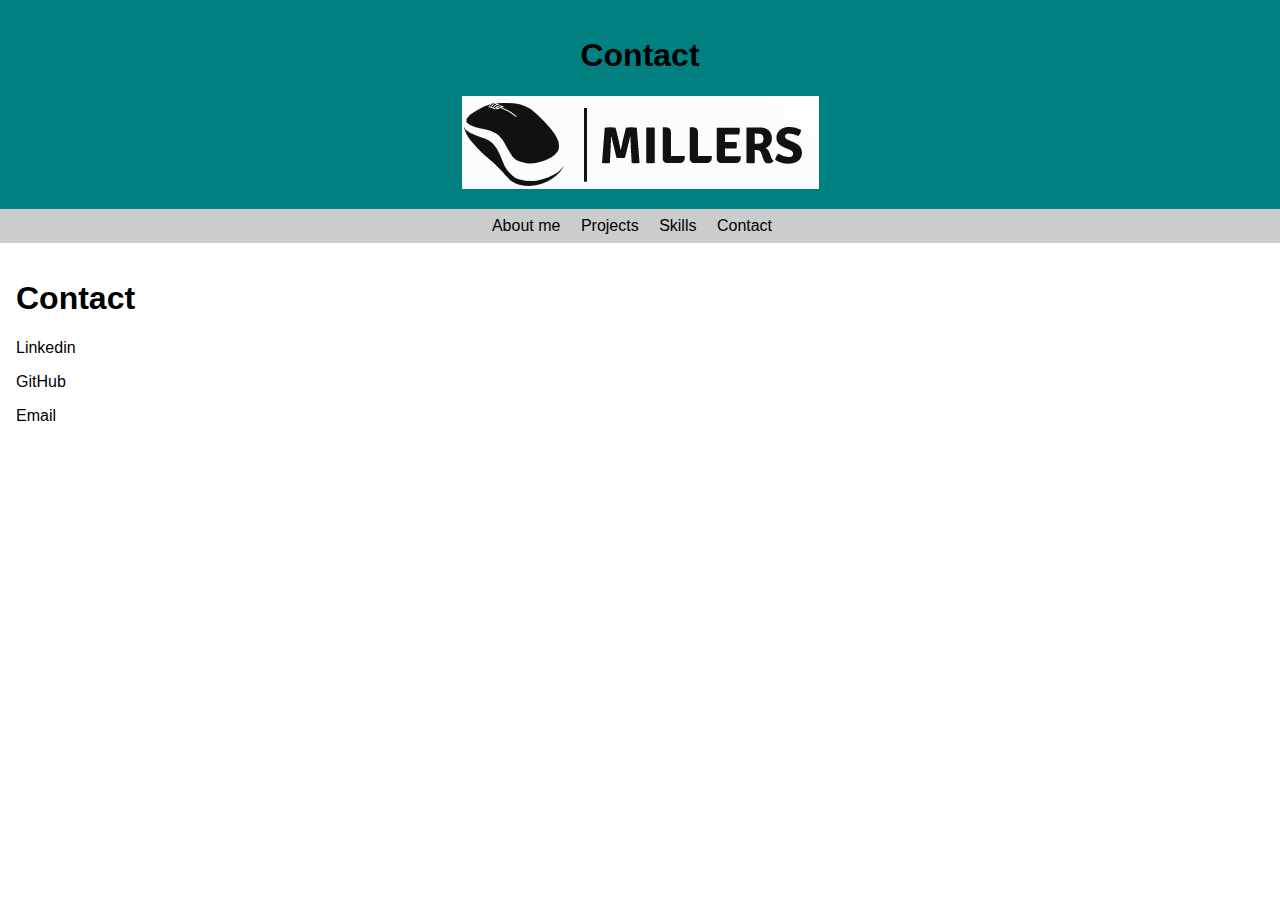
==== contact.html @ 632b0dec "added contacts page" ====
<!DOCTYPE html>
<html>
  <head>
    <title>Contact</title>
    <link rel="stylesheet" href="./style.css">
 </head>
  <body>
    <header>
      <h1>Contact</h1>
      <img class="logo" src="./resources/images/Logo.png">
    </header>
    <nav>
      <ul>
        <li><a href="index.html#about-me">About me</a></li>
        <li><a href="index.html#projects">Projects</a></li>
        <li><a href="index.html#skills">Skills</a></li>
        <li><a href="contact.html">Contact</a></li>
      </ul>
    </nav>
    <main>
      <div id="contact">
        <h1>Contact</h1>
        <p>Linkedin</p>
        <p>GitHub</p>
        <p>Email</p>
      </div>
    </main>
    <footer id="footer">
      <p>Copyright © 2023 Ben Miller</p>
    </footer>
  </body>
</html>
---- style.css ----
body {
    font-family: Arial, sans-serif;
    margin: 0;
    padding: 0;;
  }
  
  header {
    background-color: #008080;
    color: black;
    padding: 1em;
    text-align: center;
  }
  
  nav {
    background-color: #cccccc;
    padding: 0.5em;
    text-align: center;
  }
  
  nav ul {
    list-style-type: none;
    margin: 0;
    padding: 0;
  }
  
  nav li {
    display: inline-block;
    margin-right: 1em;
  }
  
  nav a {
    color: black;
    text-decoration: none;
  }
  
  main {
    padding: 1em;
  }
  
  div {
    margin-bottom: 1em;
  }


  
  footer {
    color: white;
    padding: 0.5em;
    text-align: center;
  }
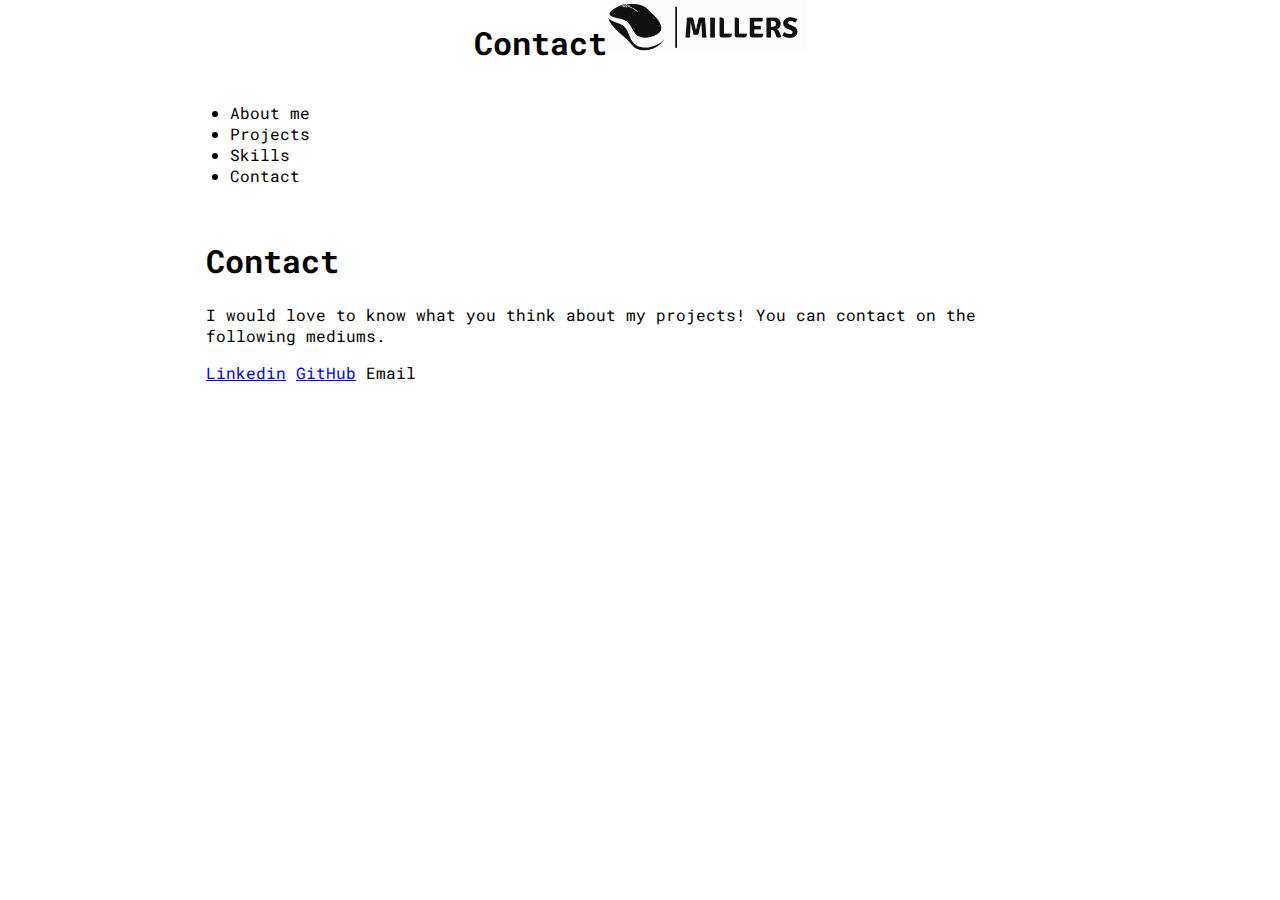
==== commit bf428799: "added some styling" ====
--- a/contact.html
+++ b/contact.html
@@ -7,7 +7,9 @@
   <body>
     <header>
       <h1>Contact</h1>
-      <img class="logo" src="./resources/images/Logo.png">
+      <a href="index.html">
+        <img class="logo" src="./resources/images/Logo.png">
+      </a>
     </header>
     <nav>
       <ul>
@@ -18,12 +20,15 @@
       </ul>
     </nav>
     <main>
-      <div id="contact">
+      <section id="contact">
         <h1>Contact</h1>
-        <p>Linkedin</p>
-        <p>GitHub</p>
-        <p>Email</p>
-      </div>
+        <p>I would love to know what you think about my projects! You can contact on the following mediums.</p>
+        <div>
+            <a href="https://www.linkedin.com/in/benjamin-m-8a7794124/">Linkedin</a>
+            <a href="https://github.com/Milleerrr?tab=repositories">GitHub</a>
+            <a herf="mailto:windymiller3@yahoo.co.uk">Email</a>
+        </div>
+      </section>
     </main>
     <footer id="footer">
       <p>Copyright © 2023 Ben Miller</p>
--- a/style.css
+++ b/style.css
@@ -1,30 +1,37 @@
+@import url('https://fonts.googleapis.com/css2?family=Roboto+Mono&display=swap');
+
+html {
+  font-family: 'Roboto Mono', monospace;
+}
+
 body {
-    font-family: Arial, sans-serif;
-    margin: 0;
-    padding: 0;;
+    max-width: 900px;
+    margin: 0 auto;
+    display: flex;
+    flex-direction: column; 
+  }
+
+  header {
+    display: flex;
+    justify-content: center;
+  }
+
+  nav {
+    display: flex;
+    align-items: center;
+    padding: var(--spacing-3) 0;
   }
   
-  header {
-    background-color: #008080;
-    color: black;
-    padding: 1em;
-    text-align: center;
-  }
-  
-  nav {
-    background-color: #cccccc;
-    padding: 0.5em;
-    text-align: center;
-  }
-  
-  nav ul {
+  .navigation-items {
+    display: flex;
     list-style-type: none;
+    padding: 0;
+    align-items: center;
     margin: 0;
-    padding: 0;
+    margin-left: auto;
   }
   
   nav li {
-    display: inline-block;
     margin-right: 1em;
   }
   
@@ -33,6 +40,10 @@
     text-decoration: none;
   }
   
+  .logo {
+    width: 200px;
+  }
+
   main {
     padding: 1em;
   }
@@ -40,8 +51,6 @@
   div {
     margin-bottom: 1em;
   }
-
-
   
   footer {
     color: white;
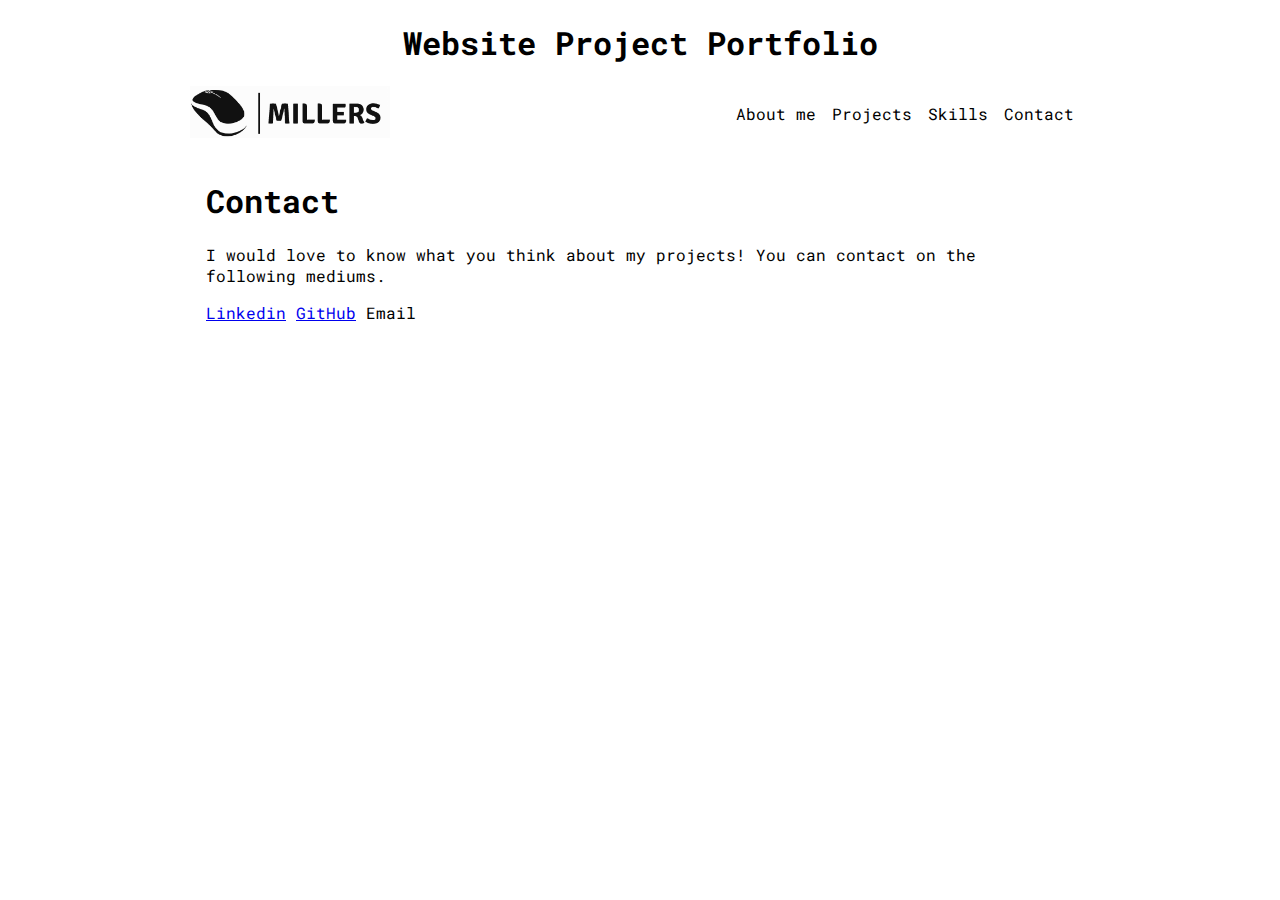
==== commit f948dc52: "updated contact.html" ====
--- a/contact.html
+++ b/contact.html
@@ -6,13 +6,13 @@
  </head>
   <body>
     <header>
-      <h1>Contact</h1>
-      <a href="index.html">
+      <h1>Website Project Portfolio</h1>
+    </header>
+    <nav>
+      <a href="#">
         <img class="logo" src="./resources/images/Logo.png">
       </a>
-    </header>
-    <nav>
-      <ul>
+      <ul class="navigation-items">
         <li><a href="index.html#about-me">About me</a></li>
         <li><a href="index.html#projects">Projects</a></li>
         <li><a href="index.html#skills">Skills</a></li>
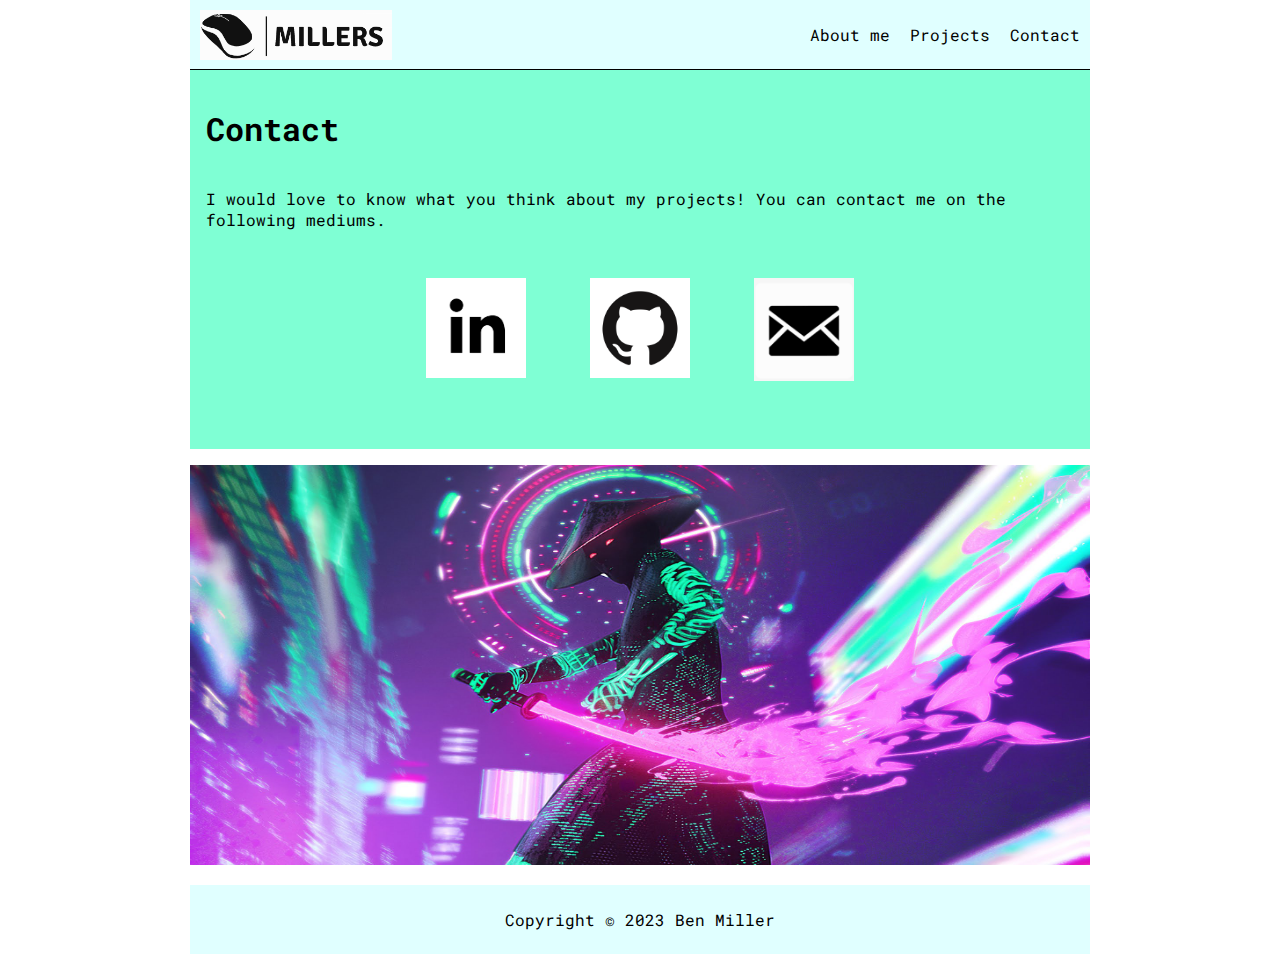
==== commit b448ff2c: "more styling added &" ====
--- a/contact.html
+++ b/contact.html
@@ -1,36 +1,44 @@
 <!DOCTYPE html>
 <html>
   <head>
+    <meta name="viewport" content="width=device-width, initial-scale=1">
+    <meta charset="UTF-8">
     <title>Contact</title>
     <link rel="stylesheet" href="./style.css">
  </head>
   <body>
     <header>
-      <h1>Website Project Portfolio</h1>
-    </header>
-    <nav>
-      <a href="#">
+      <!-- <button onclick="darkMode()">Toggle dark mode</button> -->
+      <a href="index.html">
         <img class="logo" src="./resources/images/Logo.png">
       </a>
-      <ul class="navigation-items">
-        <li><a href="index.html#about-me">About me</a></li>
-        <li><a href="index.html#projects">Projects</a></li>
-        <li><a href="index.html#skills">Skills</a></li>
-        <li><a href="contact.html">Contact</a></li>
-      </ul>
-    </nav>
+      <nav>
+        <a href="index.html#about-me">About me</a>
+        <a href="index.html#projects">Projects</a>
+        <a href="contact.html">Contact</a>
+      </nav>
+    </header>
     <main>
-      <section id="contact">
+      <section class="contact">
         <h1>Contact</h1>
-        <p>I would love to know what you think about my projects! You can contact on the following mediums.</p>
-        <div>
-            <a href="https://www.linkedin.com/in/benjamin-m-8a7794124/">Linkedin</a>
-            <a href="https://github.com/Milleerrr?tab=repositories">GitHub</a>
-            <a herf="mailto:windymiller3@yahoo.co.uk">Email</a>
+        <p>I would love to know what you think about my projects! You can contact me on the following mediums.</p>
+        <div class="img-contact">
+          <a href="https://www.linkedin.com/in/benjamin-m-8a7794124/">
+            <img src="./resources/images/linkein.png">
+          </a>
+          <a href="https://github.com/Milleerrr?tab=repositories">
+            <img src="./resources/images/GitHub-Mark.png">
+          </a>
+          <a herf="mailto:windymiller3@yahoo.co.uk">
+            <img src="./resources/images/email.png">
+          </a>
         </div>
       </section>
     </main>
-    <footer id="footer">
+    <div>
+      <img id="footer-logo" src="./resources/images/footer logo.jpg">
+    </div>
+    <footer>
       <p>Copyright © 2023 Ben Miller</p>
     </footer>
   </body>
--- a/style.css
+++ b/style.css
@@ -1,59 +1,143 @@
-@import url('https://fonts.googleapis.com/css2?family=Roboto+Mono&display=swap');
+  /*Global styling and home page*/
 
-html {
-  font-family: 'Roboto Mono', monospace;
-}
+  @import url('https://fonts.googleapis.com/css2?family=Roboto+Mono&display=swap');
 
-body {
-    max-width: 900px;
-    margin: 0 auto;
-    display: flex;
-    flex-direction: column; 
+  html {
+    font-family: 'Roboto Mono', monospace;
+  }
+
+  body {
+      max-width: 900px;
+      margin: 0 auto;
+      display: flex;
+      flex-direction: column; 
+      color: black;
+  }
+
+  .logo {
+      height: 50px;
+      margin: 10px;
+      max-width: 100%;
   }
 
   header {
-    display: flex;
-    justify-content: center;
+      display: flex;
+      justify-content: space-between;
+      width: 100%;
+      height: 69px;
+      top: 0;
+      border-bottom: 1px solid black;
+      background-color: lightcyan;
   }
 
   nav {
     display: flex;
+    flex-wrap: nowrap;
+  }
+
+  nav a { 
+    display: flex;
     align-items: center;
-    padding: var(--spacing-3) 0;
+    height: 69px;
+    text-decoration: none;
+    color: black;
+    margin: 0 10px;
   }
-  
-  .navigation-items {
-    display: flex;
-    list-style-type: none;
-    padding: 0;
-    align-items: center;
-    margin: 0;
-    margin-left: auto;
+
+  nav a:hover,
+  #about-me a:hover { 
+    text-decoration: underline;
+    color: gray;
   }
   
   nav li {
     margin-right: 1em;
-  }
-  
-  nav a {
-    color: black;
-    text-decoration: none;
-  }
-  
-  .logo {
-    width: 200px;
+    font-size: 1.25em;
+    font-weight: 800;
   }
 
   main {
     padding: 1em;
+    background-color: aquamarine;
   }
   
   div {
     margin-bottom: 1em;
   }
   
+  #about-me {
+    margin-bottom: 3em;
+  }
+
+  #about-me a {
+    color: black;
+    font-weight: 800;
+  }
+
+  #projects {
+    margin-bottom: 3em;
+  }
+
+  .list-items {
+    position: relative;
+    list-style: none;
+  }
+
+  .list-items a {
+    color: black;
+    text-decoration: none;
+    font-size: 1.15em;
+  }
+    
+    li::before {
+      content: '▶';
+      position: absolute;
+      left: 1.35em;
+    }
+  
+
+  .image-preview {
+    display: none;;
+    width: 60%;
+    height: 60%;
+  }
+
+  .list-items a:hover {
+    text-decoration: underline;
+  }
+
+  .list-items a:hover .image-preview {
+    display: block;
+    margin: 2em
+  }
+
+/*Contacts page styling */
+
+  .contact {
+    display: flex;
+    flex-direction: column;
+  }
+  
+  .img-contact {
+    display: flex;
+    justify-content: center;
+  }
+  
+  .img-contact img {
+    width: 100px;
+    margin: 2em;
+  }
+
+  /* page footer */
+  #footer-logo {
+    margin-top: 1em;
+    height: 400px;
+    width: 100%;
+  }
+  
   footer {
-    color: white;
+    background-color: lightcyan;
+    position: relative;
     padding: 0.5em;
     text-align: center;
   }